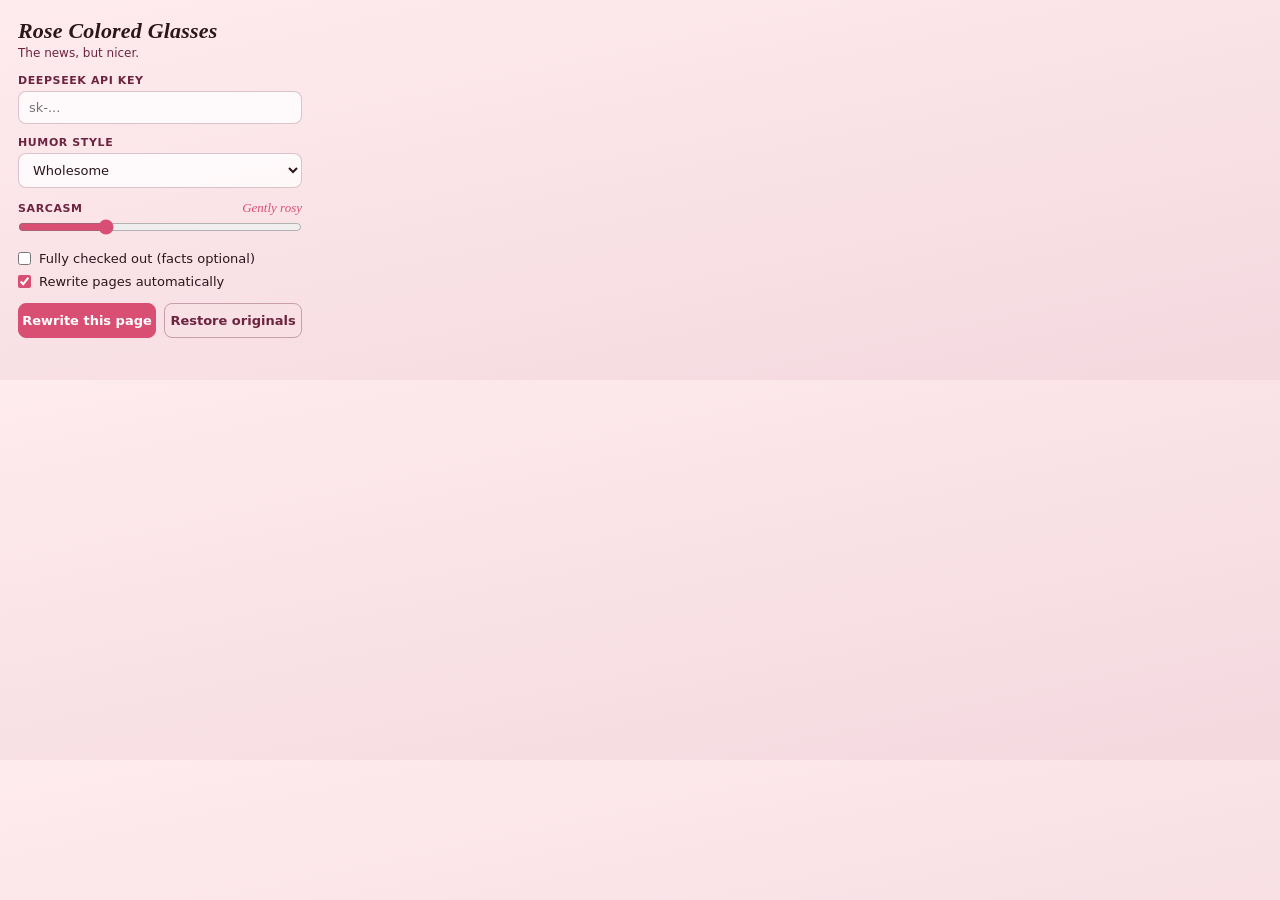
==== popup.html @ 22ae9801 "v0.5.0 baseline Co-Authored-By: Claude Fable 5 <noreply@anthropic.com>" ====
<!DOCTYPE html>
<html>
<head>
  <meta charset="UTF-8" />
  <link rel="stylesheet" href="popup.css" />
</head>
<body>
  <header>
    <h1>Rose Colored Glasses</h1>
    <p class="tagline">The news, but nicer.</p>
  </header>

  <main>
    <label class="field">
      <span class="label">DeepSeek API key</span>
      <input type="password" id="apiKey" placeholder="sk-..." autocomplete="off" />
    </label>

    <label class="field">
      <span class="label">Humor style</span>
      <select id="humor">
        <option value="wholesome">Wholesome</option>
        <option value="dry">Dry</option>
        <option value="absurd">Absurd</option>
        <option value="dad">Dad jokes</option>
        <option value="unhinged">Unhinged optimism</option>
        <option value="feet">Beautiful feet enjoyer</option>
        <option value="squirrels">Squirrel misadventures</option>
        <option value="shakespeare">Shakespearean</option>
        <option value="infomercial">Infomercial pitchman</option>
        <option value="midwest">Midwest nice</option>
      </select>
    </label>

    <div class="field">
      <div class="slider-head">
        <span class="label">Sarcasm</span>
        <span id="sarcasmLabel" class="slider-value">Gently rosy</span>
      </div>
      <input type="range" id="sarcasm" min="0" max="10" step="1" value="3" />
    </div>

    <label class="check">
      <input type="checkbox" id="checkedOut" />
      <span>Fully checked out (facts optional)</span>
    </label>

    <label class="check">
      <input type="checkbox" id="autoRewrite" checked />
      <span>Rewrite pages automatically</span>
    </label>

    <div class="buttons">
      <button id="rewrite" class="primary">Rewrite this page</button>
      <button id="restore" class="ghost">Restore originals</button>
    </div>

    <p id="status" class="status" aria-live="polite"></p>
  </main>

  <script src="popup.js"></script>
</body>
</html>
---- popup.css ----
:root {
  --sarc: 0.3; /* 0..1, set by popup.js from the slider */
  --ink: #2b161c;
  --rose: #d94f74;
  --plum: #6d2440;
  --paper: #fff6f7;
}

* {
  box-sizing: border-box;
  margin: 0;
}

body {
  width: 320px;
  padding: 18px 18px 16px;
  font-family: system-ui, -apple-system, sans-serif;
  color: var(--ink);
  /* Signature: the popup itself wears the glasses.
     More sarcasm = deeper rose tint. */
  background:
    linear-gradient(
      168deg,
      color-mix(in oklab, var(--paper), var(--rose) calc(var(--sarc) * 22%)),
      color-mix(in oklab, #ffe9ee, var(--plum) calc(var(--sarc) * 26%))
    );
  transition: background 0.3s ease;
}

header h1 {
  font-family: Georgia, "Times New Roman", serif;
  font-style: italic;
  font-weight: 600;
  font-size: 22px;
  letter-spacing: 0.2px;
}

.tagline {
  font-size: 12px;
  color: var(--plum);
  margin: 2px 0 14px;
}

.field {
  display: block;
  margin-bottom: 12px;
}

.label {
  display: block;
  font-size: 11px;
  font-weight: 600;
  text-transform: uppercase;
  letter-spacing: 0.6px;
  color: var(--plum);
  margin-bottom: 4px;
}

input[type="password"],
select {
  width: 100%;
  padding: 8px 10px;
  font-size: 13px;
  font-family: inherit;
  color: var(--ink);
  background: rgba(255, 255, 255, 0.75);
  border: 1px solid rgba(109, 36, 64, 0.25);
  border-radius: 8px;
}

input[type="password"]:focus,
select:focus,
input[type="range"]:focus-visible,
button:focus-visible {
  outline: 2px solid var(--rose);
  outline-offset: 1px;
}

.slider-head {
  display: flex;
  justify-content: space-between;
  align-items: baseline;
}

.slider-value {
  font-family: Georgia, serif;
  font-style: italic;
  font-size: 13px;
  color: var(--rose);
}

input[type="range"] {
  width: 100%;
  accent-color: var(--rose);
}

.check {
  display: flex;
  align-items: center;
  gap: 8px;
  font-size: 13px;
  margin-bottom: 8px;
  cursor: pointer;
}

.check input {
  accent-color: var(--rose);
}

.buttons {
  display: flex;
  gap: 8px;
  margin-top: 14px;
}

button {
  flex: 1;
  padding: 9px 0;
  font-size: 13px;
  font-weight: 600;
  font-family: inherit;
  border-radius: 8px;
  cursor: pointer;
}

.primary {
  background: var(--rose);
  color: #fff;
  border: 1px solid var(--rose);
}

.primary:hover {
  background: var(--plum);
  border-color: var(--plum);
}

.ghost {
  background: transparent;
  color: var(--plum);
  border: 1px solid rgba(109, 36, 64, 0.35);
}

.ghost:hover {
  background: rgba(255, 255, 255, 0.5);
}

.status {
  min-height: 16px;
  margin-top: 10px;
  font-size: 12px;
  color: var(--plum);
}

@media (prefers-reduced-motion: reduce) {
  body {
    transition: none;
  }
}
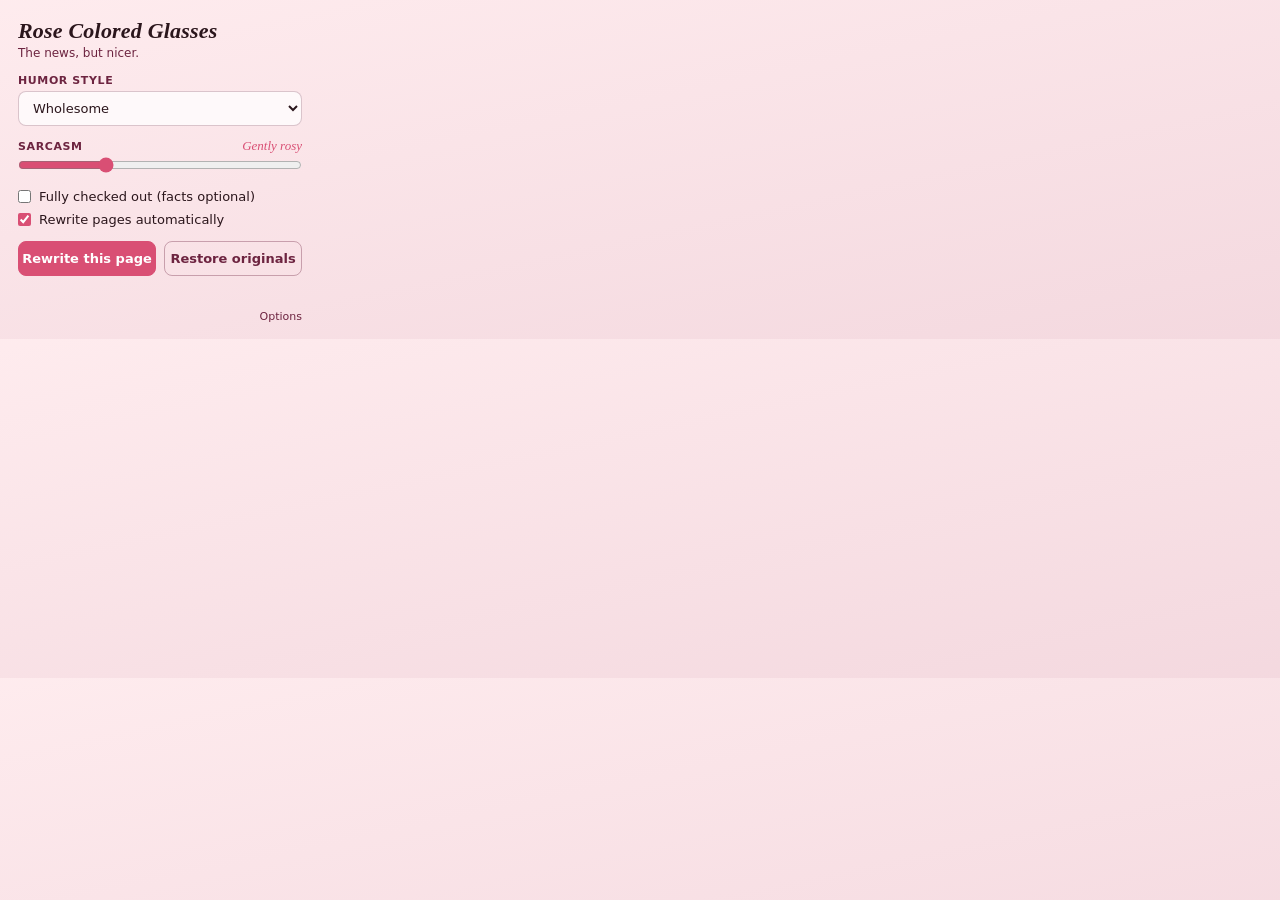
==== commit e5d9115a: "Task 1.3: options page holds the API key New options.html/css/js registered via options_ui (opens in" ====
--- a/popup.html
+++ b/popup.html
@@ -11,11 +11,6 @@
   </header>
 
   <main>
-    <label class="field">
-      <span class="label">DeepSeek API key</span>
-      <input type="password" id="apiKey" placeholder="sk-..." autocomplete="off" />
-    </label>
-
     <label class="field">
       <span class="label">Humor style</span>
       <select id="humor">
@@ -56,6 +51,10 @@
     </div>
 
     <p id="status" class="status" aria-live="polite"></p>
+
+    <p class="footer">
+      <a href="#" id="openOptions">Options</a>
+    </p>
   </main>
 
   <script src="popup.js"></script>
--- a/popup.css
+++ b/popup.css
@@ -151,6 +151,22 @@
   color: var(--plum);
 }
 
+.footer {
+  margin-top: 8px;
+  font-size: 11px;
+  text-align: right;
+}
+
+.footer a {
+  color: var(--plum);
+  text-decoration: none;
+}
+
+.footer a:hover {
+  color: var(--rose);
+  text-decoration: underline;
+}
+
 @media (prefers-reduced-motion: reduce) {
   body {
     transition: none;
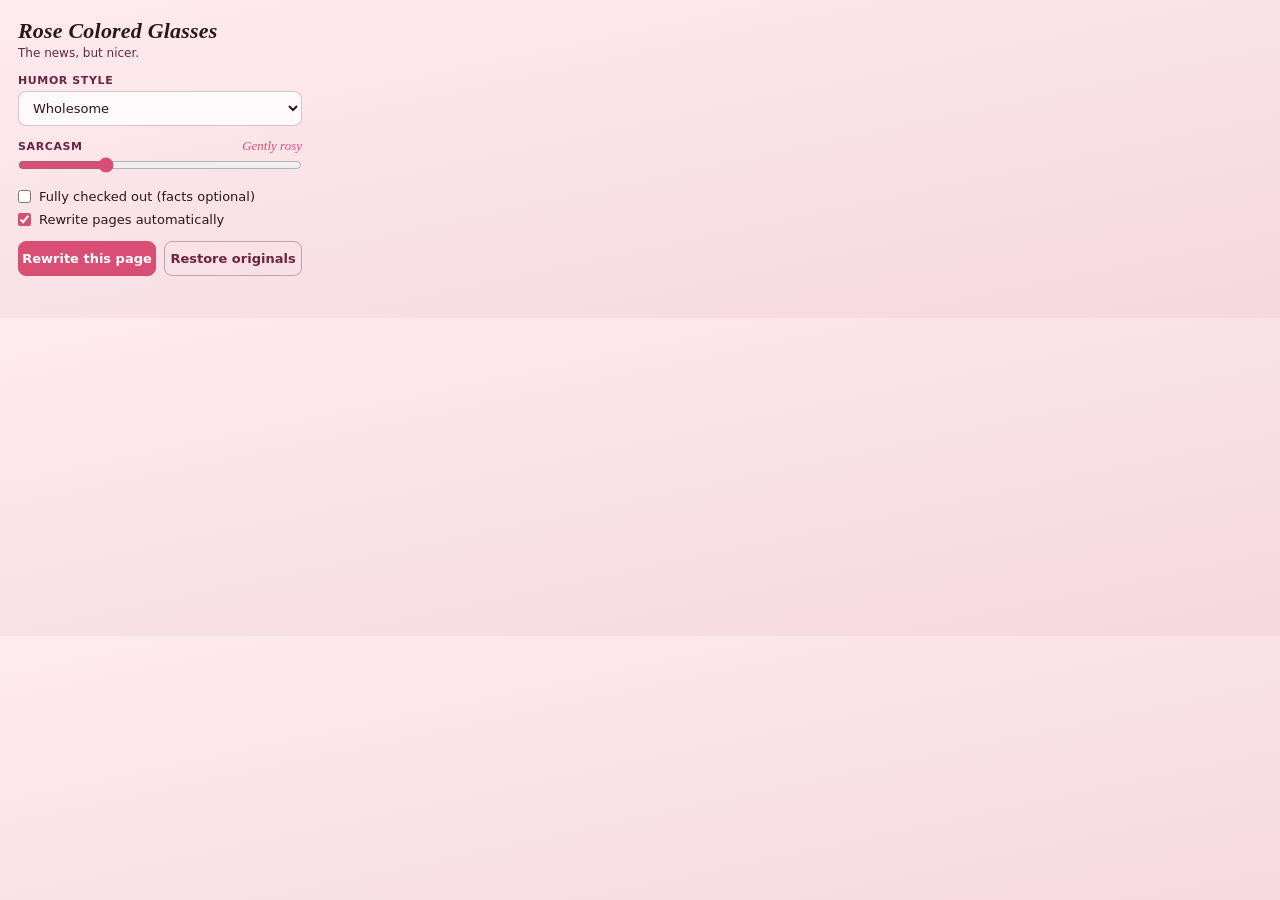
==== commit 865a8ba0: "Task 1.3 fix: drop Options link from popup footer Owner call: keep the popup free of settings chrome" ====
--- a/popup.html
+++ b/popup.html
@@ -51,10 +51,6 @@
     </div>
 
     <p id="status" class="status" aria-live="polite"></p>
-
-    <p class="footer">
-      <a href="#" id="openOptions">Options</a>
-    </p>
   </main>
 
   <script src="popup.js"></script>
--- a/popup.css
+++ b/popup.css
@@ -151,22 +151,6 @@
   color: var(--plum);
 }
 
-.footer {
-  margin-top: 8px;
-  font-size: 11px;
-  text-align: right;
-}
-
-.footer a {
-  color: var(--plum);
-  text-decoration: none;
-}
-
-.footer a:hover {
-  color: var(--rose);
-  text-decoration: underline;
-}
-
 @media (prefers-reduced-motion: reduce) {
   body {
     transition: none;
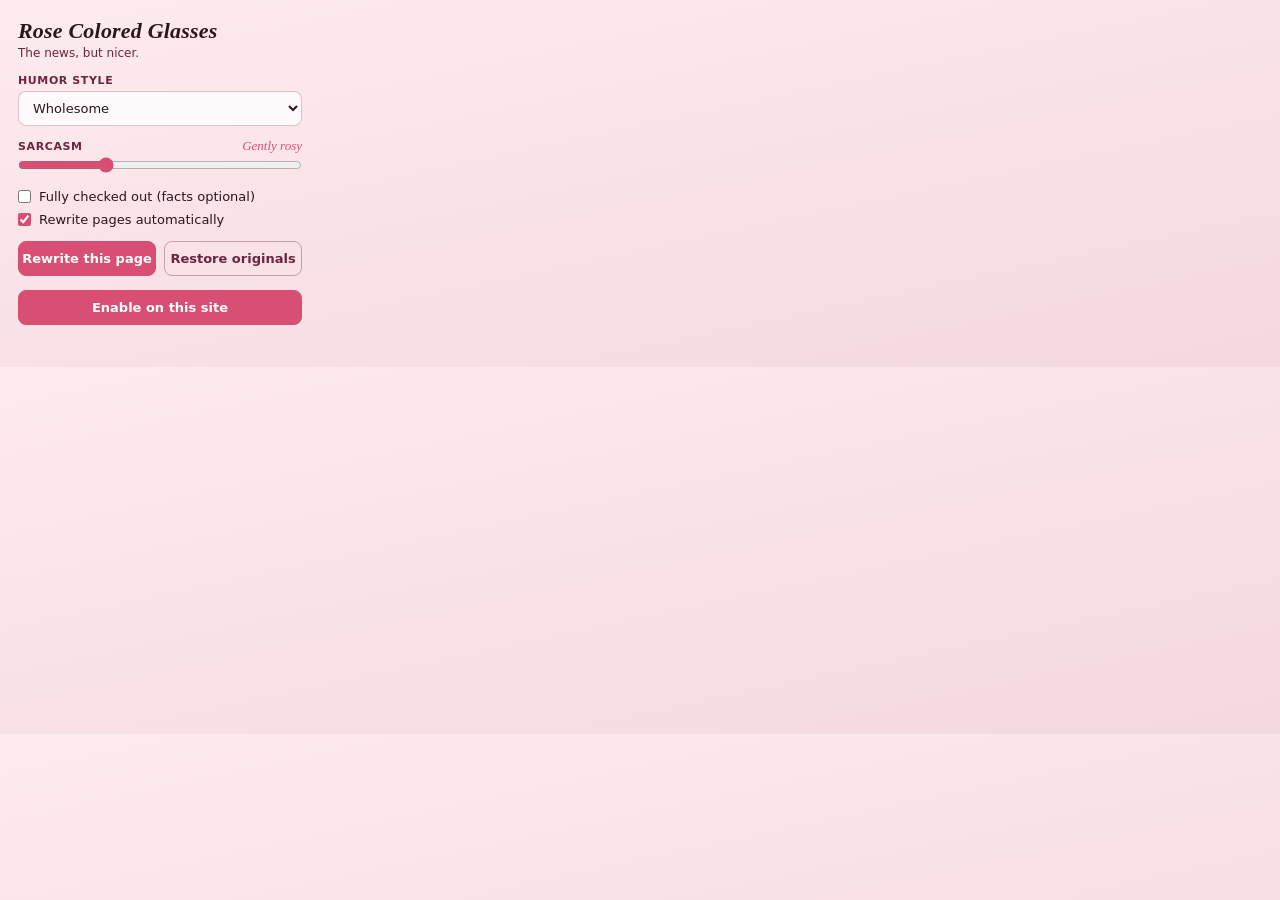
==== commit b9b330ca: "Task 1.5: 'Enable on this site' via optional host permissions manifest: optional_host_permissions ht" ====
--- a/popup.html
+++ b/popup.html
@@ -45,9 +45,13 @@
       <span>Rewrite pages automatically</span>
     </label>
 
-    <div class="buttons">
+    <div class="buttons" id="mainButtons">
       <button id="rewrite" class="primary">Rewrite this page</button>
       <button id="restore" class="ghost">Restore originals</button>
+    </div>
+
+    <div class="buttons" id="enableWrap" hidden>
+      <button id="enableSite" class="primary">Enable on this site</button>
     </div>
 
     <p id="status" class="status" aria-live="polite"></p>
